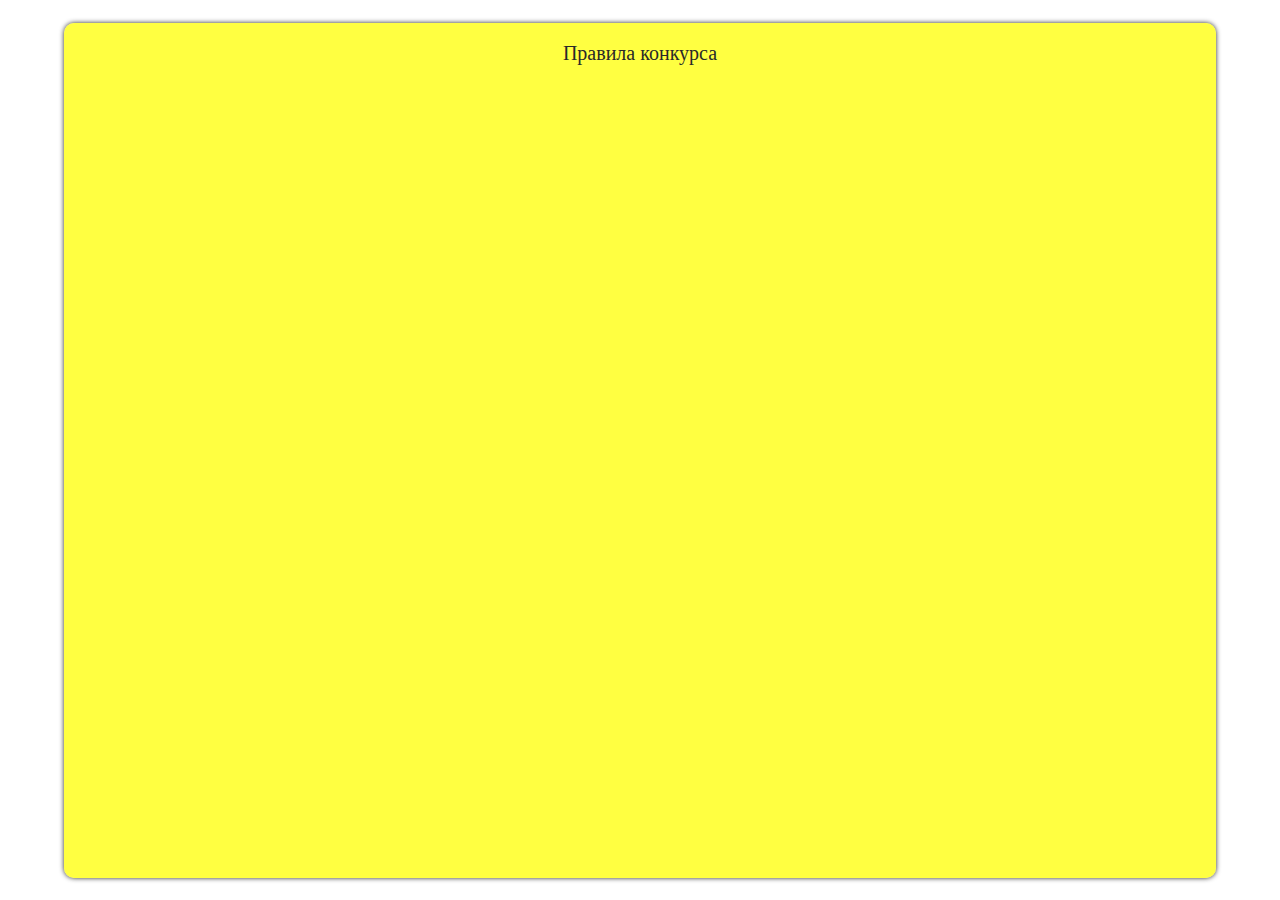
==== rules.html @ e1984e3b "add rules" ====
<!DOCTYPE html>
<html lang="en">
<head>
    <meta charset="UTF-8">
    <meta http-equiv="X-UA-Compatible" content="IE=edge">
    <meta name="viewport" content="width=device-width, initial-scale=1.0">
    <link rel="stylesheet" type="text/css" href="css/reset.css">
    <title>Правила</title>

	<meta name="description" 
	content="Правила конкурса mega-sobaka.ru!">

	<meta name="author" content= "https://denisgolicin.github.io/mega-sobaka/">

	<link rel="apple-touch-icon" sizes="180x180" href="src/meta/180x180.png">
	<link rel="icon" type="image/png" sizes="32x32" href="src/meta/32x32.png">
	<link rel="icon" type="image/png" sizes="16x16" href="src/meta/16х16.png">

	<link rel="shortcut icon" href="https://mega.ru/favicon.ico">

	<meta property="og:image" content="src/meta/180x180.png">
	<meta data-n-head="ssr" name="og:title" content="Четвероногий конкурс">
	<meta data-n-head="ssr" name="apple-mobile-web-app-title" content="Mega Sobaka">
	<meta data-n-head="ssr" name="og:url" content="https://mega-sobaka/">

	<meta http-equiv="Permissions-Policy" content="interest-cohort=()"/>

    <style>
        body, html{
            width: 100%;
            height: 100%;

            display: flex;
            justify-content: center;
            align-items: center;

            font-family: "MullerLight" !important;
            color: #292929;
            font-size: 18px;
        }
        div{
            width: 90%;
            height: 95%;

            border-radius: 10px;
            box-shadow: 0 0 5px;

            background-color: rgba(255, 255, 0, 0.747);
            padding: 20px;
            overflow: auto;
        }
    </style>
</head>
<body>
    <div>
        <h1 style="text-align: center; font-size: 20px;">Правила конкурса</h1>
    </div>
</body>
</html>
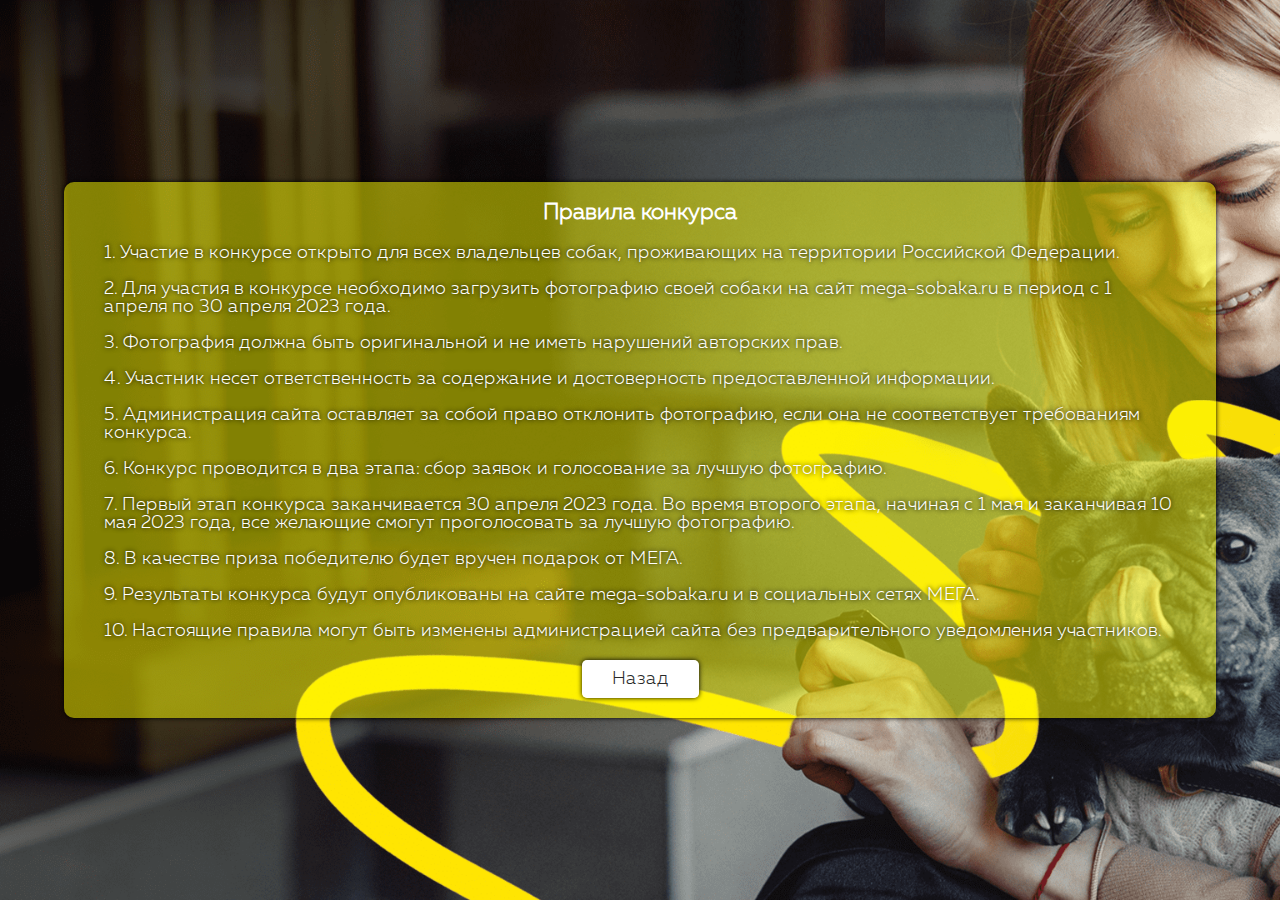
==== commit 37140a6d: "commit" ====
--- a/rules.html
+++ b/rules.html
@@ -26,6 +26,15 @@
 	<meta http-equiv="Permissions-Policy" content="interest-cohort=()"/>
 
     <style>
+        @font-face { 
+        font-family: "MullerLight";
+        src: url("css/fonts/MullerLight.eot");
+        src: url("css/fonts/MullerLight.eot?#iefix")format("embedded-opentype"),
+        url("css/fonts/MullerLight.woff") format("woff"),
+        url("css/fonts/MullerLight.ttf") format("truetype");
+        font-style: normal;
+        font-weight: 300;
+}
         body, html{
             width: 100%;
             height: 100%;
@@ -35,25 +44,66 @@
             align-items: center;
 
             font-family: "MullerLight" !important;
-            color: #292929;
+            color: #fff;
             font-size: 18px;
+
+            background-color: #3a3a3a;
+            background-image: url('src/1920x1080.webp');
+            background-repeat: no-repeat;
+            background-size: cover;
+
+            overflow: hidden;
+
         }
-        div{
+        @media (max-width: 767px) {
+            body, html{
+                background-image: url('src/1200x2000.webp');
+            }
+        }
+        .box{
             width: 90%;
-            height: 95%;
+            max-height: 95%;
 
             border-radius: 10px;
-            box-shadow: 0 0 5px;
+            box-shadow: 0 0 5px black;
 
-            background-color: rgba(255, 255, 0, 0.747);
+            background-color: rgba(255, 255, 0, 0.493);
             padding: 20px;
             overflow: auto;
+        }
+        a{
+            padding: 10px 30px 10px 30px;
+            color: #292929;
+            background-color: #fff;
+            border-radius: 5px;
+            box-shadow: 0 0 5px black;
+        }
+        p{
+            padding: 20px;
+            text-shadow: 0 0 5px black;
+        }
+        .button{
+            text-align: center;
+            padding: 10px;
         }
     </style>
 </head>
 <body>
-    <div>
-        <h1 style="text-align: center; font-size: 20px;">Правила конкурса</h1>
+    <div class="box">
+        <h1 style="text-align: center; font-size: 22px;"><b>Правила конкурса</b></h1>
+        <p>1. Участие в конкурсе открыто для всех владельцев собак, проживающих на территории Российской Федерации.
+            <br><br>2. Для участия в конкурсе необходимо загрузить фотографию своей собаки на сайт mega-sobaka.ru в период с 1 апреля по 30 апреля 2023 года.
+            <br><br>3. Фотография должна быть оригинальной и не иметь нарушений авторских прав.
+            <br><br>4. Участник несет ответственность за содержание и достоверность предоставленной информации.
+            <br><br>5. Администрация сайта оставляет за собой право отклонить фотографию, если она не соответствует требованиям конкурса.
+            <br><br>6. Конкурс проводится в два этапа: сбор заявок и голосование за лучшую фотографию.
+            <br><br>7. Первый этап конкурса заканчивается 30 апреля 2023 года. Во время второго этапа, начиная с 1 мая и заканчивая 10 мая 2023 года, все желающие смогут проголосовать за лучшую фотографию.    
+            <br><br>8. В качестве приза победителю будет вручен подарок от МЕГА.
+            <br><br>9. Результаты конкурса будут опубликованы на сайте mega-sobaka.ru и в социальных сетях МЕГА. 
+            <br><br>10. Настоящие правила могут быть изменены администрацией сайта без предварительного уведомления участников.</p>
+        <div class="button">
+            <a href="index.html">Назад</a>
+        </div>
     </div>
 </body>
 </html>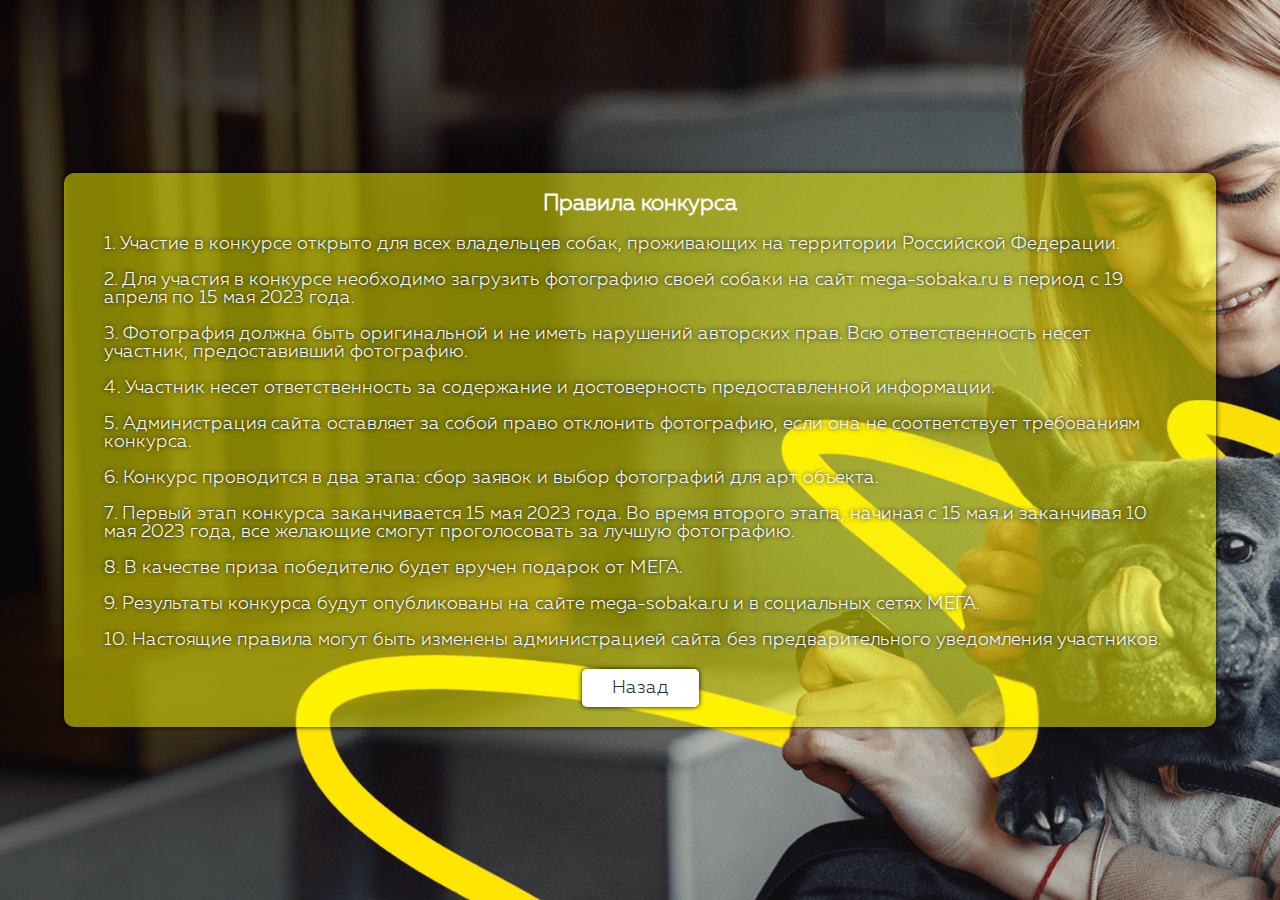
==== commit c111e199: "update rules" ====
--- a/rules.html
+++ b/rules.html
@@ -92,12 +92,12 @@
     <div class="box">
         <h1 style="text-align: center; font-size: 22px;"><b>Правила конкурса</b></h1>
         <p>1. Участие в конкурсе открыто для всех владельцев собак, проживающих на территории Российской Федерации.
-            <br><br>2. Для участия в конкурсе необходимо загрузить фотографию своей собаки на сайт mega-sobaka.ru в период с 1 апреля по 30 апреля 2023 года.
-            <br><br>3. Фотография должна быть оригинальной и не иметь нарушений авторских прав.
+            <br><br>2. Для участия в конкурсе необходимо загрузить фотографию своей собаки на сайт mega-sobaka.ru в период с 19 апреля по 15 мая 2023 года.
+            <br><br>3. Фотография должна быть оригинальной и не иметь нарушений авторских прав. Всю ответственность несет участник, предоставивший фотографию.
             <br><br>4. Участник несет ответственность за содержание и достоверность предоставленной информации.
             <br><br>5. Администрация сайта оставляет за собой право отклонить фотографию, если она не соответствует требованиям конкурса.
-            <br><br>6. Конкурс проводится в два этапа: сбор заявок и голосование за лучшую фотографию.
-            <br><br>7. Первый этап конкурса заканчивается 30 апреля 2023 года. Во время второго этапа, начиная с 1 мая и заканчивая 10 мая 2023 года, все желающие смогут проголосовать за лучшую фотографию.    
+            <br><br>6. Конкурс проводится в два этапа: сбор заявок и выбор фотографий для арт объекта.
+            <br><br>7. Первый этап конкурса заканчивается 15 мая 2023 года. Во время второго этапа, начиная с 15 мая и заканчивая 10 мая 2023 года, все желающие смогут проголосовать за лучшую фотографию.    
             <br><br>8. В качестве приза победителю будет вручен подарок от МЕГА.
             <br><br>9. Результаты конкурса будут опубликованы на сайте mega-sobaka.ru и в социальных сетях МЕГА. 
             <br><br>10. Настоящие правила могут быть изменены администрацией сайта без предварительного уведомления участников.</p>
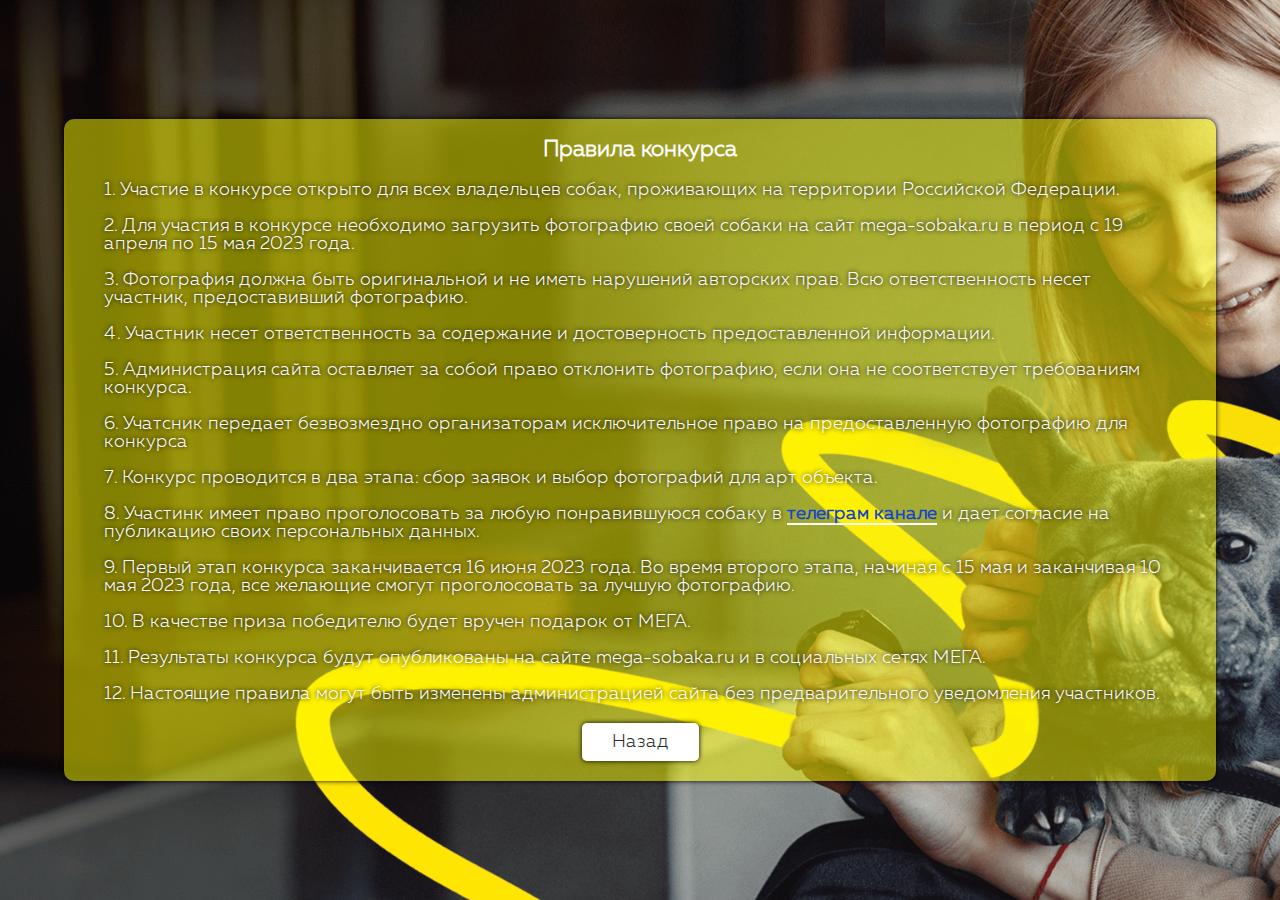
==== commit ed3d303d: "update" ====
--- a/rules.html
+++ b/rules.html
@@ -71,12 +71,18 @@
             padding: 20px;
             overflow: auto;
         }
-        a{
+        .bt{
             padding: 10px 30px 10px 30px;
             color: #292929;
             background-color: #fff;
             border-radius: 5px;
             box-shadow: 0 0 5px black;
+        }
+        .tg{
+            color: rgb(19, 68, 204);
+            text-shadow: none;
+            font-weight: bold;
+            border-bottom: 2px solid #fff;
         }
         p{
             padding: 20px;
@@ -96,13 +102,15 @@
             <br><br>3. Фотография должна быть оригинальной и не иметь нарушений авторских прав. Всю ответственность несет участник, предоставивший фотографию.
             <br><br>4. Участник несет ответственность за содержание и достоверность предоставленной информации.
             <br><br>5. Администрация сайта оставляет за собой право отклонить фотографию, если она не соответствует требованиям конкурса.
-            <br><br>6. Конкурс проводится в два этапа: сбор заявок и выбор фотографий для арт объекта.
-            <br><br>7. Первый этап конкурса заканчивается 15 мая 2023 года. Во время второго этапа, начиная с 15 мая и заканчивая 10 мая 2023 года, все желающие смогут проголосовать за лучшую фотографию.    
-            <br><br>8. В качестве приза победителю будет вручен подарок от МЕГА.
-            <br><br>9. Результаты конкурса будут опубликованы на сайте mega-sobaka.ru и в социальных сетях МЕГА. 
-            <br><br>10. Настоящие правила могут быть изменены администрацией сайта без предварительного уведомления участников.</p>
+            <br><br>6. Учатсник передает  безвозмездно организаторам исключительное право на предоставленную фотографию для конкурса
+            <br><br>7. Конкурс проводится в два этапа: сбор заявок и выбор фотографий для арт объекта.
+            <br><br>8. Участинк имеет право проголосовать за любую понравившуюся собаку в <a class="tg" href="https://t.me/+3ke6YWzjpNc2OGMy">телеграм канале</a> и дает согласие на публикацию своих  персональных данных.
+            <br><br>9. Первый этап конкурса заканчивается 16 июня 2023 года. Во время второго этапа, начиная с 15 мая и заканчивая 10 мая 2023 года, все желающие смогут проголосовать за лучшую фотографию.    
+            <br><br>10. В качестве приза победителю будет вручен подарок от МЕГА.
+            <br><br>11. Результаты конкурса будут опубликованы на сайте mega-sobaka.ru и в социальных сетях МЕГА. 
+            <br><br>12. Настоящие правила могут быть изменены администрацией сайта без предварительного уведомления участников.</p>
         <div class="button">
-            <a href="index.html">Назад</a>
+            <a class = "bt" href="index.html">Назад</a>
         </div>
     </div>
 </body>
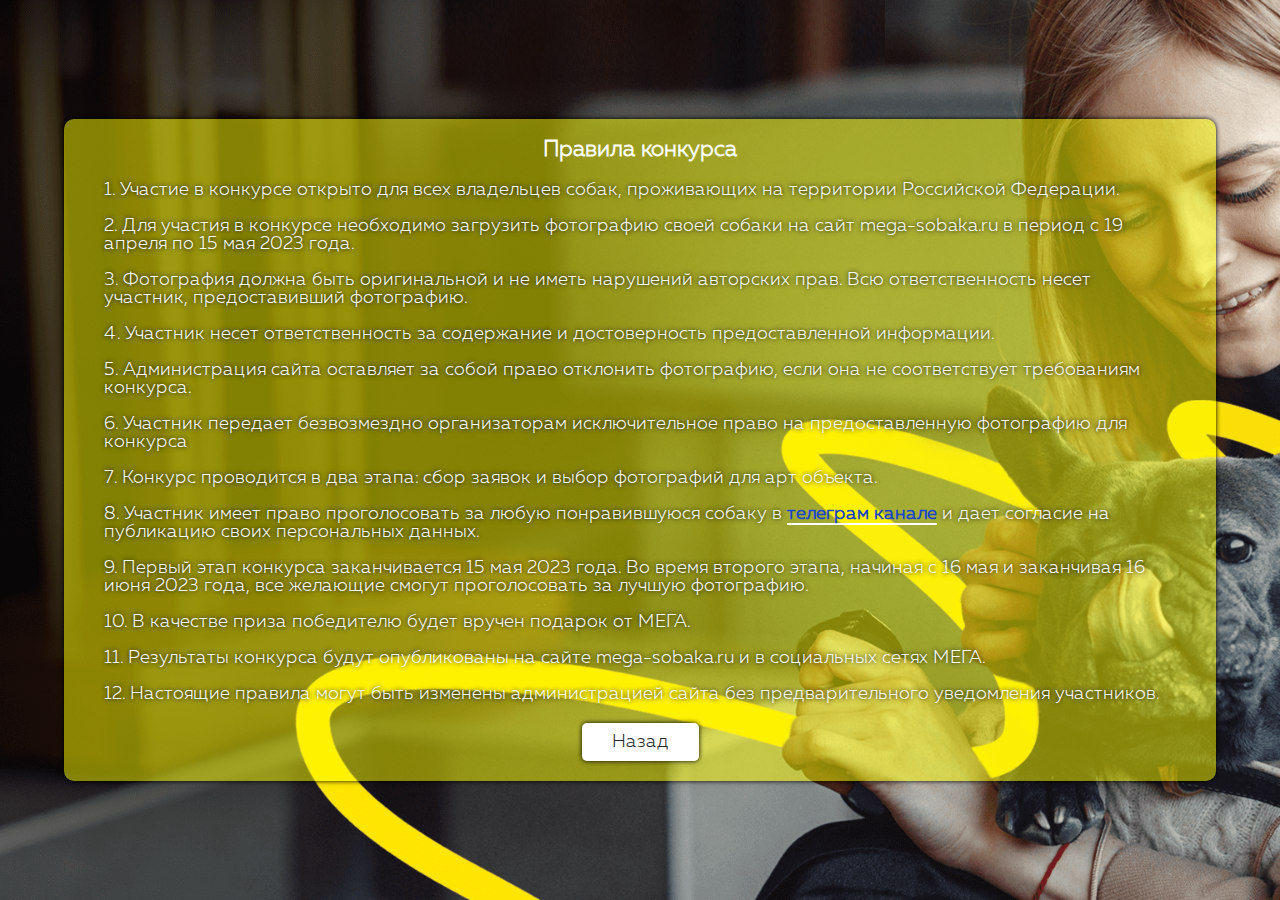
==== commit 29aa2722: "update" ====
--- a/rules.html
+++ b/rules.html
@@ -102,10 +102,10 @@
             <br><br>3. Фотография должна быть оригинальной и не иметь нарушений авторских прав. Всю ответственность несет участник, предоставивший фотографию.
             <br><br>4. Участник несет ответственность за содержание и достоверность предоставленной информации.
             <br><br>5. Администрация сайта оставляет за собой право отклонить фотографию, если она не соответствует требованиям конкурса.
-            <br><br>6. Учатсник передает  безвозмездно организаторам исключительное право на предоставленную фотографию для конкурса
+            <br><br>6. Участник передает  безвозмездно организаторам исключительное право на предоставленную фотографию для конкурса
             <br><br>7. Конкурс проводится в два этапа: сбор заявок и выбор фотографий для арт объекта.
-            <br><br>8. Участинк имеет право проголосовать за любую понравившуюся собаку в <a class="tg" href="https://t.me/+3ke6YWzjpNc2OGMy">телеграм канале</a> и дает согласие на публикацию своих  персональных данных.
-            <br><br>9. Первый этап конкурса заканчивается 16 июня 2023 года. Во время второго этапа, начиная с 15 мая и заканчивая 10 мая 2023 года, все желающие смогут проголосовать за лучшую фотографию.    
+            <br><br>8. Участник имеет право проголосовать за любую понравившуюся собаку в <a class="tg" href="https://t.me/+3ke6YWzjpNc2OGMy">телеграм канале</a> и дает согласие на публикацию своих  персональных данных.
+            <br><br>9. Первый этап конкурса заканчивается 15 мая 2023 года. Во время второго этапа, начиная с 16 мая и заканчивая 16 июня 2023 года, все желающие смогут проголосовать за лучшую фотографию.    
             <br><br>10. В качестве приза победителю будет вручен подарок от МЕГА.
             <br><br>11. Результаты конкурса будут опубликованы на сайте mega-sobaka.ru и в социальных сетях МЕГА. 
             <br><br>12. Настоящие правила могут быть изменены администрацией сайта без предварительного уведомления участников.</p>
